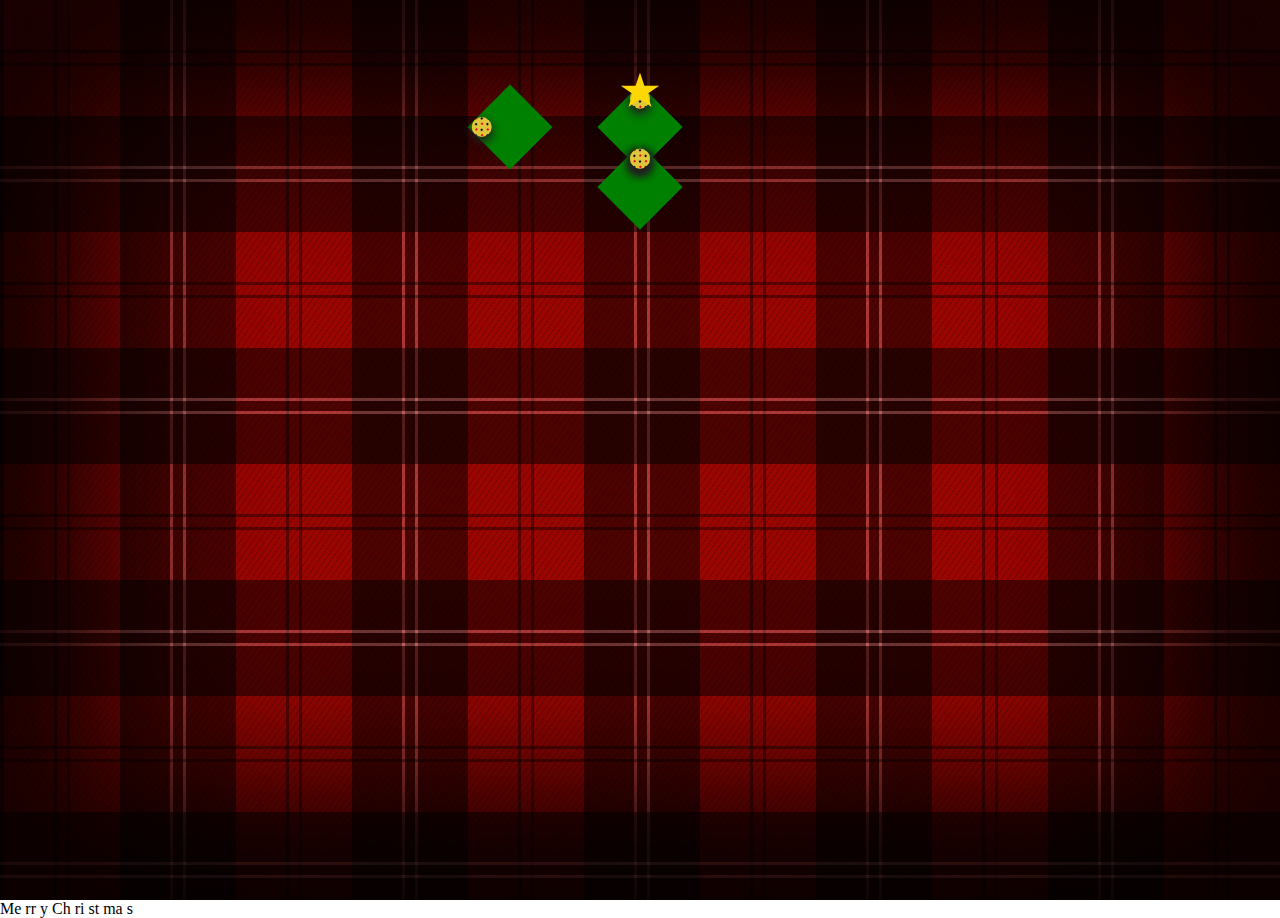
==== Chrismas tree/index.html @ e81ae62a "balls and star" ====
<!DOCTYPE html>
<html lang="en">

<head>
    <meta charset="UTF-8">
    <meta http-equiv="X-UA-Compatible" content="IE=edge">
    <meta name="viewport" content="width=device-width, initial-scale=1.0">
    <link rel="stylesheet" href="style.css" />
    <title>Christmas Tree</title>
</head>

<body>
    <div>
        <div id="siteWrapper">
            <div id="treeContainer">
                <div class="star"></div>
                <div id="tree">
                    <div class="layerContainer">
                        <div class="layer">
                            <div class="edge right"></div>
                            <div class="edge left">
                                <div class="ball a"></div>
                            </div>
                        </div>
                    </div>
                    <div class="layerContainer">
                        <div class="layer">
                            <div class="edge right">
                                <div class="ball b"></div>
                            </div>
                            <div class="edge left"></div>
                        </div>
                    </div>
                    <div class="layerContaner">
                        <div class="layer">
                            <div class="ball c" style="bottom: 0"></div>
                            <div class="edge right"></div>
                            <div class="edge left"></div>
                        </div>
                    </div>
                    <div class="layerContainer">
                        <div class="layer">
                            <div class="edge right">
                                <div class="ball d"></div>
                            </div>
                            <div class="edge left">
                                <div class="ball e"></div>
                            </div>
                        </div>
                    </div>
                    <div class="layerContainer">
                        <div class="layer">
                            <div class="edge right">
                                <div class="ball f"></div>
                            </div>
                            <div class="edge left">
                                <div class="ball g"></div>
                            </div>
                            <div class="ball h"></div>
                        </div>
                        <div class="stem"> </div>
                    </div>
                </div>
            </div>
        </div>
        <div id="greeting">
            <span class="text">M</span><span class="text">e</span>
            <span class="text">r</span><span class="text">r</span>
            <span class="text">y</span><span class="text"> </span>
            <span class="text">C</span><span class="text">h</span>
            <span class="text">r</span><span class="text">i</span>
            <span class="text">s</span><span class="text">t</span>
            <span class="text">m</span><span class="text">a</span>
            <span class="text">s</span>

        </div>
    </div>
</body>

</html>
---- Chrismas tree/style.css ----
* {
  padding: 0;
  margin: 0;
  box-sizing: border-box;
}

body,
#siteWrapper {
  height: 100%;
  overflow-y: hidden;
}

#siteWrapper {
  width: 100vw;
  min-height: 100vh;
  background-color: #9b0500;
  background-image: repeating-linear-gradient(transparent, transparent 50px, rgba(0,0,0,.4) 50px, rgba(0,0,0,.4) 53px, transparent 53px, transparent 63px, rgba(0,0,0,.4) 63px, rgba(0,0,0,.4) 66px, transparent 66px, transparent 116px, rgba(0,0,0,.5) 116px, rgba(0,0,0,.5) 166px, rgba(255,255,255,.2) 166px, rgba(255,255,255,.2) 169px, rgba(0,0,0,.5) 169px, rgba(0,0,0,.5) 179px, rgba(255,255,255,.2) 179px, rgba(255,255,255,.2) 182px, rgba(0,0,0,.5) 182px, rgba(0,0,0,.5) 232px, transparent 232px),
 
  repeating-linear-gradient(270deg, transparent, transparent 50px, rgba(0,0,0,.4) 50px, rgba(0,0,0,.4) 53px, transparent 53px, transparent 63px, rgba(0,0,0,.4) 63px, rgba(0,0,0,.4) 66px, transparent 66px, transparent 116px, rgba(0,0,0,.5) 116px, rgba(0,0,0,.5) 166px, rgba(255,255,255,.2) 166px, 
  
  rgba(255,255,255,.2) 169px, rgba(0,0,0,.5) 169px, rgba(0,0,0,.5) 179px, rgba(255,255,255,.2) 179px, rgba(255,255,255,.2) 182px, rgba(0,0,0,.5) 182px, 
  
  rgba(0,0,0,.5) 232px, transparent 232px),
 repeating-linear-gradient(125deg, transparent, transparent 2px, rgba(0,0,0,.2) 2px, rgba(0,0,0,.2) 3px, transparent 3px, transparent 5px, rgba(0,0,0,.2) 5px);
  box-shadow: inset 0px 0px 150px 120px rgba(0, 0, 0, 0.85);
  display: flex;
  flex-direction: column;
  align-items: center;
  justify-content: flex-start;
}

#treeContainer {
  margin-top: 80px;
  width: 320px;
  height: 400px;
  position: relative;
  display: flex;
  flex-direction: row;
  justify-content: center;
}

#tree{
  position: relative;
  border-radius: 20px;
  width: inherit;
}

.star{
  background: #ffd700;
  clip-path: polygon(50% 0%, 61% 35%, 98% 35%, 68% 57%, 79% 91%, 50% 70%, 21% 91%, 32% 57%, 2% 35%, 39% 35%);
  height: 38px;
  width: 40px;
  transform: translateY(-20%);
  position: absolute;
  z-index: 8;
}

.ball{
  border-radius: 50%;
  position: absolute;
  width: 20px;
  height: 20px;
  background: radial-gradient(rgb(14, 12, 12) 15%, transparent 16%) 0 0,
  radial-gradient(rgb(231, 22, 22) 15%, transparent 16%) 4px 3.5px,
  radial-gradient(rgba(105, 66, 66, 0.1) 15%, transparent 20%) 0 0.5px,
  radial-gradient(rgba(194, 57, 57, 0.1) 15%, transparent 20%) 4px 3.5px;
  background-color: #dfc63b;
  background-size: 8px 8px;
  box-shadow: 3px 3px 10px 1px rgb(32, 31, 31);
  z-index: 1;
}

.layerContainer{
  height: 60px;
  width: 60px;
  position: absolute;
  left: 50%;
  transform: translateX(-50%);
  border-radius: 0 0 10px 10px;
}

.layer{
  flex-direction: row;
  justify-content: center;
  position: relative;
  background-color: green;
  width: 60px;
  height: 60px;
  border: 0 10px 35px 10px;
  transform-origin: center;
  transform: rotateZ(45deg) translateX(20%) translateY(20%);
  box-shadow: 2px 10px 2px rgba(43 43 43 0.158);

}
/*# sourceMappingURL=style.css.map */
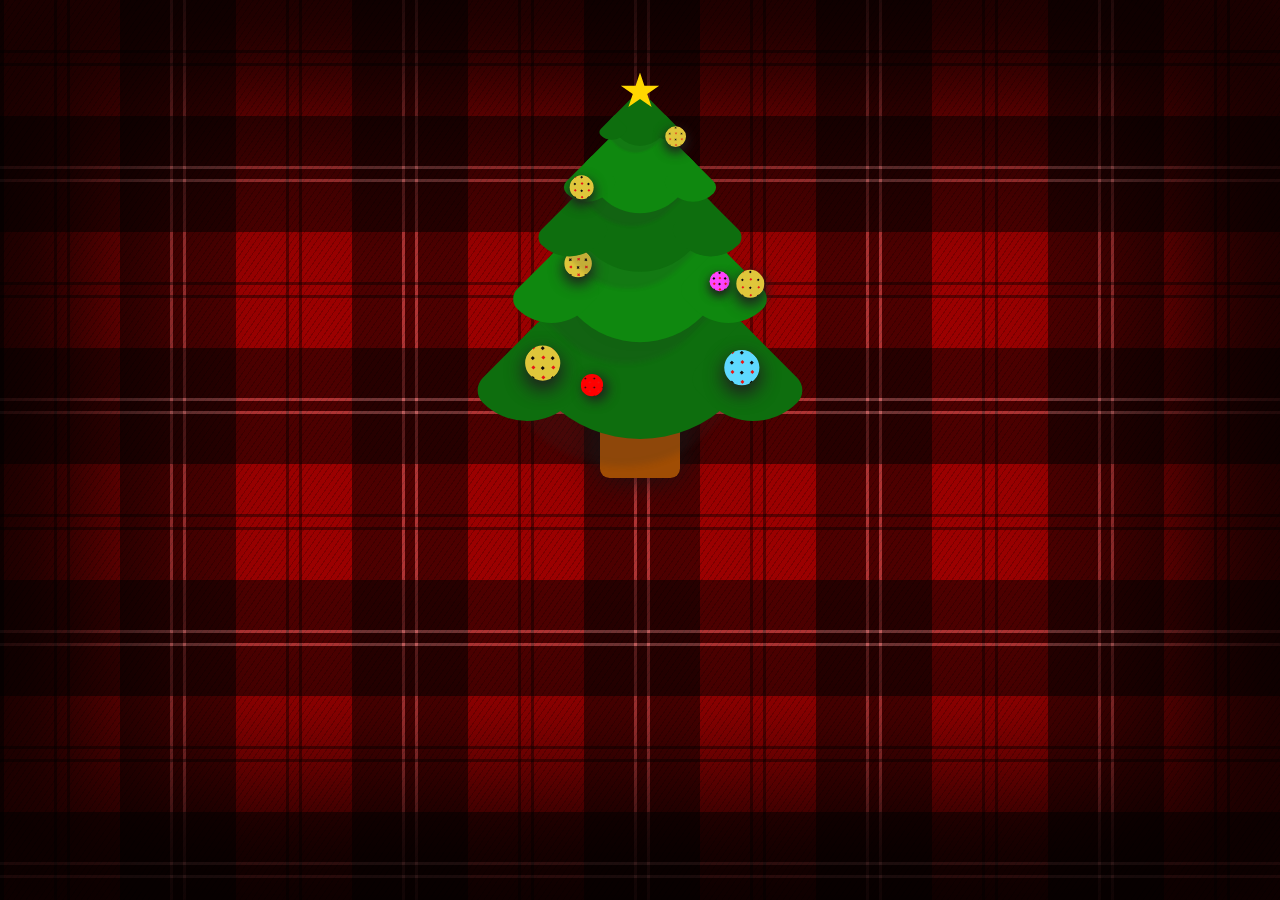
==== commit dc1a52e0: "blink" ====
--- a/Chrismas tree/index.html
+++ b/Chrismas tree/index.html
@@ -10,31 +10,35 @@
 </head>
 
 <body>
-    <div>
-        <div id="siteWrapper">
+    <div id="siteWrapper">
             <div id="treeContainer">
                 <div class="star"></div>
                 <div id="tree">
                     <div class="layerContainer">
                         <div class="layer">
-                            <div class="edge right"></div>
+                            <div class="edge right">
+                                <div class="ball a"></div>
+                            </div>
                             <div class="edge left">
-                                <div class="ball a"></div>
+
                             </div>
                         </div>
                     </div>
                     <div class="layerContainer">
                         <div class="layer">
                             <div class="edge right">
+
+                            </div>
+                            <div class="edge left">
                                 <div class="ball b"></div>
                             </div>
-                            <div class="edge left"></div>
                         </div>
                     </div>
-                    <div class="layerContaner">
+                    <div class="layerContainer">
                         <div class="layer">
-                            <div class="ball c" style="bottom: 0"></div>
-                            <div class="edge right"></div>
+                            <div class="edge right">
+                                <div class="ball c" style="bottom: 0"></div>
+                            </div>
                             <div class="edge left"></div>
                         </div>
                     </div>
@@ -58,23 +62,30 @@
                             </div>
                             <div class="ball h"></div>
                         </div>
+                        <div class="edge">
+                            <div class="ball i"></div>
+                        </div>
                         <div class="stem"> </div>
                     </div>
                 </div>
             </div>
+            <p id="greeting">
+                <span class="text">Д</span><span class="text">о</span>
+                <span class="text">м</span><span class="text">с</span>
+                <span class="text">к</span><span class="text">а</span>
+                <span class="text">я</span>
+                <span class="space"> </span>
+                <span class="text">П</span><span class="text">л</span>
+                <span class="text">о</span><span class="text">щ</span>
+                <span class="text">а</span><span class="text">д</span>
+                <span class="text">ь</span><span class="text"></span>
+                <span class="text"></span>
+    
+            </p>
         </div>
-        <div id="greeting">
-            <span class="text">M</span><span class="text">e</span>
-            <span class="text">r</span><span class="text">r</span>
-            <span class="text">y</span><span class="text"> </span>
-            <span class="text">C</span><span class="text">h</span>
-            <span class="text">r</span><span class="text">i</span>
-            <span class="text">s</span><span class="text">t</span>
-            <span class="text">m</span><span class="text">a</span>
-            <span class="text">s</span>
+       
+    
 
-        </div>
-    </div>
 </body>
 
 </html>--- a/Chrismas tree/style.css
+++ b/Chrismas tree/style.css
@@ -1,9 +1,15 @@
+@import url("https://fonts.googleapis.com/css?family=Bad+Script");
 * {
   padding: 0;
   margin: 0;
   box-sizing: border-box;
 }
 
+body {
+  background-color: #fa3e38;
+  font-family: "Bad Script", -apple-system, BlinkMacSystemFont, "Segoe UI", Roboto, "Helvetica Neue", Oxygen-Sans, Ubuntu, Cantarell, sans-serif;
+}
+
 body,
 #siteWrapper {
   height: 100%;
@@ -13,15 +19,8 @@
 #siteWrapper {
   width: 100vw;
   min-height: 100vh;
-  background-color: #9b0500;
-  background-image: repeating-linear-gradient(transparent, transparent 50px, rgba(0,0,0,.4) 50px, rgba(0,0,0,.4) 53px, transparent 53px, transparent 63px, rgba(0,0,0,.4) 63px, rgba(0,0,0,.4) 66px, transparent 66px, transparent 116px, rgba(0,0,0,.5) 116px, rgba(0,0,0,.5) 166px, rgba(255,255,255,.2) 166px, rgba(255,255,255,.2) 169px, rgba(0,0,0,.5) 169px, rgba(0,0,0,.5) 179px, rgba(255,255,255,.2) 179px, rgba(255,255,255,.2) 182px, rgba(0,0,0,.5) 182px, rgba(0,0,0,.5) 232px, transparent 232px),
- 
-  repeating-linear-gradient(270deg, transparent, transparent 50px, rgba(0,0,0,.4) 50px, rgba(0,0,0,.4) 53px, transparent 53px, transparent 63px, rgba(0,0,0,.4) 63px, rgba(0,0,0,.4) 66px, transparent 66px, transparent 116px, rgba(0,0,0,.5) 116px, rgba(0,0,0,.5) 166px, rgba(255,255,255,.2) 166px, 
-  
-  rgba(255,255,255,.2) 169px, rgba(0,0,0,.5) 169px, rgba(0,0,0,.5) 179px, rgba(255,255,255,.2) 179px, rgba(255,255,255,.2) 182px, rgba(0,0,0,.5) 182px, 
-  
-  rgba(0,0,0,.5) 232px, transparent 232px),
- repeating-linear-gradient(125deg, transparent, transparent 2px, rgba(0,0,0,.2) 2px, rgba(0,0,0,.2) 3px, transparent 3px, transparent 5px, rgba(0,0,0,.2) 5px);
+  background-color: #9b0000;
+  background-image: repeating-linear-gradient(transparent, transparent 50px, rgba(0, 0, 0, 0.4) 50px, rgba(0, 0, 0, 0.4) 53px, transparent 53px, transparent 63px, rgba(0, 0, 0, 0.4) 63px, rgba(0, 0, 0, 0.4) 66px, transparent 66px, transparent 116px, rgba(0, 0, 0, 0.5) 116px, rgba(0, 0, 0, 0.5) 166px, rgba(255, 255, 255, 0.2) 166px, rgba(255, 255, 255, 0.2) 169px, rgba(0, 0, 0, 0.5) 169px, rgba(0, 0, 0, 0.5) 179px, rgba(255, 255, 255, 0.2) 179px, rgba(255, 255, 255, 0.2) 182px, rgba(0, 0, 0, 0.5) 182px, rgba(0, 0, 0, 0.5) 232px, transparent 232px), repeating-linear-gradient(270deg, transparent, transparent 50px, rgba(0, 0, 0, 0.4) 50px, rgba(0, 0, 0, 0.4) 53px, transparent 53px, transparent 63px, rgba(0, 0, 0, 0.4) 63px, rgba(0, 0, 0, 0.4) 66px, transparent 66px, transparent 116px, rgba(0, 0, 0, 0.5) 116px, rgba(0, 0, 0, 0.5) 166px, rgba(255, 255, 255, 0.2) 166px, rgba(255, 255, 255, 0.2) 169px, rgba(0, 0, 0, 0.5) 169px, rgba(0, 0, 0, 0.5) 179px, rgba(255, 255, 255, 0.2) 179px, rgba(255, 255, 255, 0.2) 182px, rgba(0, 0, 0, 0.5) 182px, rgba(0, 0, 0, 0.5) 232px, transparent 232px), repeating-linear-gradient(125deg, transparent, transparent 2px, rgba(0, 0, 0, 0.2) 2px, rgba(0, 0, 0, 0.2) 3px, transparent 3px, transparent 5px, rgba(0, 0, 0, 0.2) 5px);
   box-shadow: inset 0px 0px 150px 120px rgba(0, 0, 0, 0.85);
   display: flex;
   flex-direction: column;
@@ -39,15 +38,16 @@
   justify-content: center;
 }
 
-#tree{
+#tree {
   position: relative;
   border-radius: 20px;
   width: inherit;
 }
 
-.star{
+.star {
   background: #ffd700;
-  clip-path: polygon(50% 0%, 61% 35%, 98% 35%, 68% 57%, 79% 91%, 50% 70%, 21% 91%, 32% 57%, 2% 35%, 39% 35%);
+  -webkit-clip-path: polygon(50% 0%, 61% 35%, 98% 35%, 68% 57%, 79% 91%, 50% 70%, 21% 91%, 32% 57%, 2% 35%, 39% 35%);
+          clip-path: polygon(50% 0%, 61% 35%, 98% 35%, 68% 57%, 79% 91%, 50% 70%, 21% 91%, 32% 57%, 2% 35%, 39% 35%);
   height: 38px;
   width: 40px;
   transform: translateY(-20%);
@@ -55,22 +55,19 @@
   z-index: 8;
 }
 
-.ball{
+.ball {
   border-radius: 50%;
   position: absolute;
   width: 20px;
   height: 20px;
-  background: radial-gradient(rgb(14, 12, 12) 15%, transparent 16%) 0 0,
-  radial-gradient(rgb(231, 22, 22) 15%, transparent 16%) 4px 3.5px,
-  radial-gradient(rgba(105, 66, 66, 0.1) 15%, transparent 20%) 0 0.5px,
-  radial-gradient(rgba(194, 57, 57, 0.1) 15%, transparent 20%) 4px 3.5px;
+  background: radial-gradient(rgb(14, 12, 12) 15%, transparent 16%) 0 0, radial-gradient(rgb(231, 22, 22) 15%, transparent 16%) 4px 3.5px, radial-gradient(rgba(105, 66, 66, 0.1) 15%, transparent 20%) 0 0.5px, radial-gradient(rgba(194, 57, 57, 0.1) 15%, transparent 20%) 4px 3.5px;
   background-color: #dfc63b;
   background-size: 8px 8px;
   box-shadow: 3px 3px 10px 1px rgb(32, 31, 31);
   z-index: 1;
 }
 
-.layerContainer{
+.layerContainer {
   height: 60px;
   width: 60px;
   position: absolute;
@@ -79,17 +76,303 @@
   border-radius: 0 0 10px 10px;
 }
 
-.layer{
+.layer {
   flex-direction: row;
   justify-content: center;
   position: relative;
   background-color: green;
   width: 60px;
   height: 60px;
-  border: 0 10px 35px 10px;
+  border-radius: 0 10px 35px 10px;
   transform-origin: center;
   transform: rotateZ(45deg) translateX(20%) translateY(20%);
-  box-shadow: 2px 10px 2px rgba(43 43 43 0.158);
-
-}
-/*# sourceMappingURL=style.css.map */+  box-shadow: 2px 10px 2px rgba(43, 43, 43, 0.158);
+}
+
+.edge {
+  position: absolute;
+}
+
+.edge.left {
+  left: 0;
+  bottom: 0;
+  width: 25px;
+  height: 30px;
+  border-radius: 0 10px 35px 10px;
+  transform: translateY(50%) translateX(0);
+}
+
+.edge.right {
+  top: 0;
+  right: 0;
+  width: 30px;
+  height: 25px;
+  border-radius: 0 10px 35px 10px;
+  transform: translateY(0) translateX(50%);
+}
+
+#tree .layerContainer:nth-child(1) {
+  z-index: 5;
+  transform-origin: left;
+  transform: scale(0.8) translateY(0%) translateX(-50%);
+}
+
+#tree .layerContainer:nth-child(2) {
+  z-index: 4;
+  transform-origin: left;
+  transform: scale(1.5) translateY(40%) translateX(-50%);
+}
+
+#tree .layerContainer:nth-child(3) {
+  z-index: 3;
+  transform-origin: left;
+  transform: scale(2) translateY(60%) translateX(-50%);
+}
+
+#tree .layerContainer:nth-child(4) {
+  z-index: 2;
+  transform-origin: left;
+  transform: scale(2.5) translateY(80%) translateX(-50%);
+}
+
+#tree .layerContainer:nth-child(5) {
+  z-index: 1;
+  transform-origin: left;
+  transform: scale(3.2) translateY(100%) translateX(-50%);
+}
+
+#tree .layerContainer:nth-child(5) .layer {
+  border-radius: 0 10px 40px 10px;
+}
+
+#tree .layerContainer:nth-child(5) .layer .edge {
+  border-radius: 0 10px 35px 10px;
+}
+
+.stem {
+  border-radius: 0 0 3px 3px;
+  height: 25px;
+  width: 25px;
+  position: absolute;
+  transform-origin: left;
+  left: 50%;
+  transform: translateX(-50%);
+  z-index: -1;
+  background-color: #a04d04;
+  box-shadow: 0 0 10px rgb(19, 18, 18);
+}
+
+#tree .layerContainer:nth-child(odd) .layer, #tree .layerContainer:nth-child(odd) .edge {
+  background-color: rgb(14, 110, 14);
+}
+
+#tree .layerContainer:nth-child(even) .layer, #tree .layerContainer:nth-child(even) .edge {
+  background-color: #0f880f;
+}
+
+#tree .ball.a {
+  transform: scale(1.3);
+  margin-left: 18px;
+}
+
+#tree .ball.b {
+  transform: scale(0.8);
+  margin-top: 10px;
+}
+
+#tree .ball.c {
+  transform: scale(0.7);
+  margin-left: 38px;
+}
+
+#tree .ball.d {
+  transform: scale(0.4);
+  background-color: #ff44ff;
+}
+
+#tree .ball.e {
+  transform: scale(0.55);
+  margin-top: -10px;
+}
+
+#tree .ball.f {
+  transform: scale(0.55);
+  margin-left: 0px;
+  background-color: #5edaff;
+}
+
+#tree .ball.g {
+  transform: scale(0.55);
+  margin-left: 0px;
+  margin-top: -2px;
+}
+
+#tree .ball.i {
+  transform: scale(0.35);
+  margin-left: 5px;
+  margin-top: -14px;
+  background-color: #ff0000;
+}
+
+#greeting span.space {
+  width: 0.4em;
+}
+
+#greeting span.text:nth-child(1) {
+  -webkit-animation-delay: 0.9s;
+          animation-delay: 0.9s;
+}
+
+#greeting span.text:nth-child(2) {
+  -webkit-animation-delay: 0.1s;
+          animation-delay: 0.1s;
+}
+
+#greeting span.text:nth-child(3) {
+  -webkit-animation-delay: 2.24s;
+          animation-delay: 2.24s;
+}
+
+#greeting span.text:nth-child(4) {
+  -webkit-animation-delay: 1.3s;
+          animation-delay: 1.3s;
+}
+
+#greeting span.text:nth-child(5) {
+  -webkit-animation-delay: 8.4s;
+          animation-delay: 8.4s;
+}
+
+#greeting span.text:nth-child(6) {
+  -webkit-animation-delay: 9.51s;
+          animation-delay: 9.51s;
+}
+
+#greeting span.text:nth-child(7) {
+  -webkit-animation-delay: 2s;
+          animation-delay: 2s;
+}
+
+#greeting span.text:nth-child(8) {
+  -webkit-animation-delay: 3.7s;
+          animation-delay: 3.7s;
+}
+
+#greeting span.text:nth-child(9) {
+  -webkit-animation-delay: 2.08s;
+          animation-delay: 2.08s;
+}
+
+#greeting span.text:nth-child(10) {
+  -webkit-animation-delay: 6.96s;
+          animation-delay: 6.96s;
+}
+
+#greeting span.text:nth-child(11) {
+  -webkit-animation-delay: 4.6s;
+          animation-delay: 4.6s;
+}
+
+#greeting span.text:nth-child(12) {
+  -webkit-animation-delay: 1.18s;
+          animation-delay: 1.18s;
+}
+
+#greeting span.text:nth-child(13) {
+  -webkit-animation-delay: 3.92s;
+          animation-delay: 3.92s;
+}
+
+#greeting span.text:nth-child(14) {
+  -webkit-animation-delay: 1.3s;
+          animation-delay: 1.3s;
+}
+
+#greeting span.text:nth-child(15) {
+  -webkit-animation-delay: 8s;
+          animation-delay: 8s;
+}
+
+#greeting span.text:nth-child(16) {
+  -webkit-animation-delay: 0.511s;
+          animation-delay: 0.511s;
+}
+
+#greeting span.text:nth-child(17) {
+  -webkit-animation-delay: 1.63s;
+          animation-delay: 1.63s;
+}
+
+#greeting span.text:nth-child(18) {
+  -webkit-animation-delay: 17s;
+          animation-delay: 17s;
+}
+
+#greeting {
+  font-size: 90px;
+  font-weight: bolder;
+  color: rgba(238, 255, 0, 0);
+  word-wrap: normal;
+}
+
+#greeting span {
+  display: table-cell;
+  -webkit-animation: blink 1.5s ease-in infinite;
+          animation: blink 1.5s ease-in infinite;
+}
+
+#from, a {
+  color: white;
+}
+
+@media only screen and (max-width: 700px) {
+  #greeting {
+    font-size: 55px;
+  }
+}
+@media only screen and (max-width: 700px) {
+  #greeting {
+    font-size: 45px;
+  }
+  #treeContainer {
+    transform-origin: center;
+    transform: scale(0.8);
+  }
+}
+@media only screen and (max-width: 315px) {
+  #greeting {
+    font-size: 35px;
+  }
+  #from {
+    font-size: 20px;
+  }
+}
+@media only screen and (max-height: 650px) {
+  #treeContainer {
+    margin-top: 20px;
+  }
+}
+@-webkit-keyframes blink {
+  0%, 100% {
+    color: hsla(51deg, 100%, 50%, 0.562);
+    filter: blur(2px);
+    text-shadow: 0 0 10px #f9fc3e, 0 0 20px #d0ff00, 0 0 40px #f9fc3e, 0 0 80px #f9fc3e, 0 0 120px #f9fc3e, 0 0 200px #f9fc3e, 0 0 300px #f9fc3e, 0 0 400px #f9fc3e;
+  }
+  5%, 95% {
+    color: hsla(51deg, 100%, 50%, 0.562);
+    filter: blur(1px);
+    text-shadow: none;
+  }
+}
+@keyframes blink {
+  0%, 100% {
+    color: hsla(51deg, 100%, 50%, 0.562);
+    filter: blur(2px);
+    text-shadow: 0 0 10px #f9fc3e, 0 0 20px #d0ff00, 0 0 40px #f9fc3e, 0 0 80px #f9fc3e, 0 0 120px #f9fc3e, 0 0 200px #f9fc3e, 0 0 300px #f9fc3e, 0 0 400px #f9fc3e;
+  }
+  5%, 95% {
+    color: hsla(51deg, 100%, 50%, 0.562);
+    filter: blur(1px);
+    text-shadow: none;
+  }
+}/*# sourceMappingURL=style.css.map */